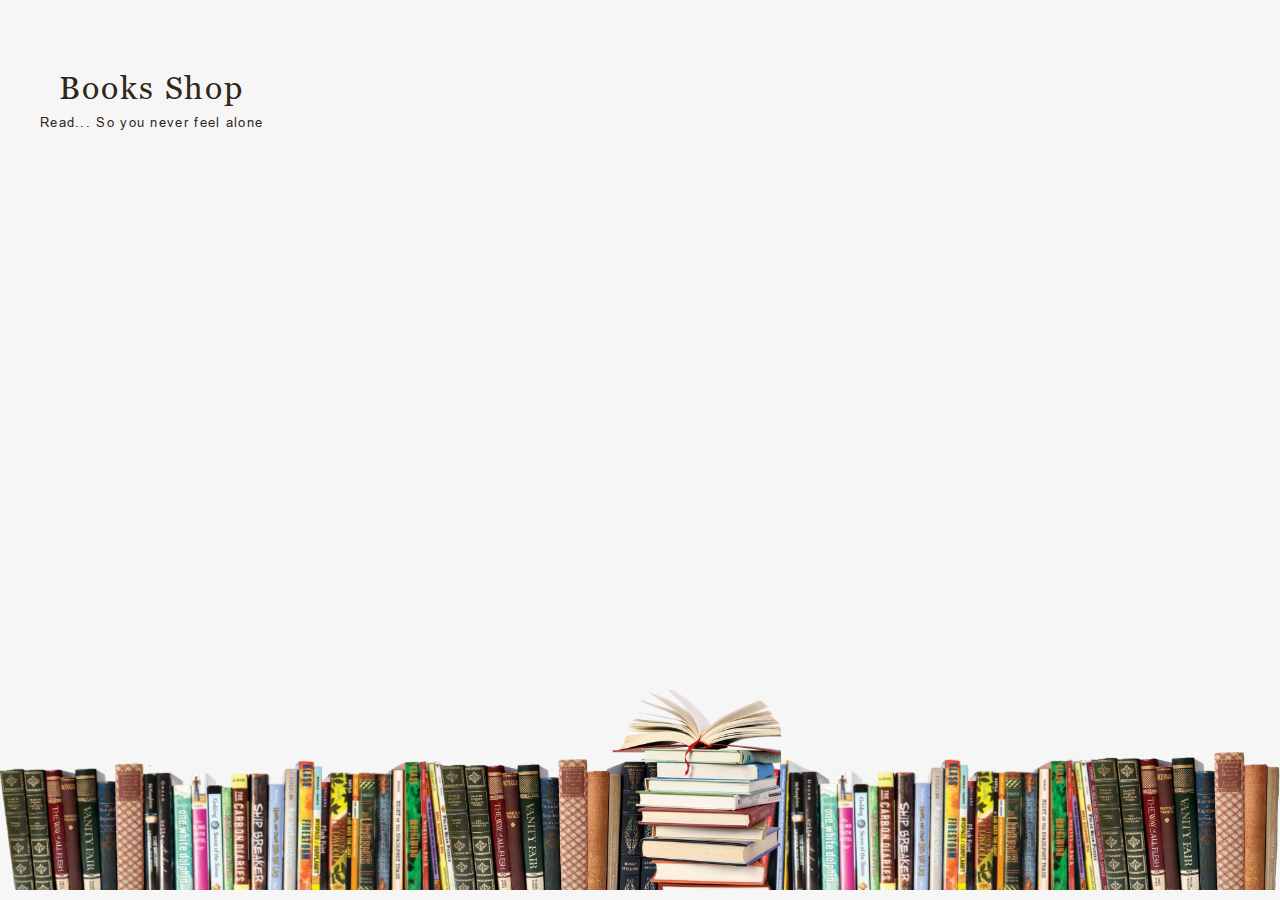
==== index.html @ b6be7117 "init start books-shop task" ====
<!DOCTYPE html>
<html lang="en">

<head>
    <meta charset="UTF-8" />
    <meta http-equiv="X-UA-Compatible" content="IE=edge" />
    <meta name="viewport" content="width=device-width, initial-scale=1.0" />
    <title>Books-Shop</title>
    <link rel="shortcut icon" type="image/x-icon" href="./assets/icons/books.ico" />
    <link rel="stylesheet" href="./styles/normalize.css" />
    <link rel="stylesheet" href="./styles/style.css" />
</head>

<body>
    <div class="content-wrapper">
        <header class="header">
            <div>
                <div class="header__logo"></div>
                <div class="header__title"></div>
                <h1 class="header__title">Books Shop</h1>
                <h4 class="header__subtitle">Read... So you never feel alone</h4>
            </div>
        </header>

        <main class="main">

        </main>
        <footer class="footer">

        </footer>
    </div>
    <script type="module" src="./scripts/index.js"></script>
</body>

</html>
---- styles/style.css ----
@font-face {
    font-family: 'Georgia';
    src: url("../assets/fonts/georgia-regular.ttf");
    font-weight: 400;
}

@font-face {
    font-family: 'Arial';
    src: url("../assets/fonts/arial-regular.ttf");
    font-weight: 400;
}

@font-face {
    font-family: 'Arial Cursive';
    src: url("../assets/fonts/arial-italic.ttf");
    font-weight: 400;
}

:root {
    --color-black: #000000;
    --color-white: #ffffff;
    --color-light: #F6F6F6;
    --color-dark: #302718;
    --color-brown: #683B2b;
}

html {
    scroll-behavior: smooth;
    background-color: var(--color-light);
}

*,
*::after,
*::before {
    margin: 0;
    padding: 0;
    box-sizing: border-box;
}

body.scrollblock {
    overflow: hidden;
}

a {
    text-decoration: none;
    color: unset;
}

h1,
h2,
h3,
h4,
h5 {
    font-family: 'Georgia';
    font-style: normal;
    font-weight: 400;
    color: var(--color-dark);
    margin: 0;
}

h1 {
    font-size: 32px;
    line-height: 35px;
    letter-spacing: 0.06em;
    text-align: center;
}

h2 {
    font-size: 44px;
    line-height: 57px;
    color: var(--color-white);
}

h3 {
    font-size: 35px;
    line-height: 45px;
    letter-spacing: 0.06em;
    margin-bottom: 24px;
}

h4 {
    font-size: 20px;
    line-height: 23px;
    letter-spacing: 0.06em;
}

h5 {
    font-size: 15px;
    line-height: 17px;
    letter-spacing: 0.06em;

}

p {
    font-family: 'Arial';
    font-style: normal;
    font-weight: 400;
    font-size: 15px;
    line-height: 24px;
    color: var(--color-dark-xl);
    margin: 0;
    margin-bottom: 25px;
}

.button {
    background-color: var(--color-primary);
    border-radius: 100px;
    padding: 15px 45px;
    color: var(--color-dark-3xl);
    font-family: 'Georgia';
    font-style: normal;
    font-weight: 400;
    font-size: 17px;
    line-height: 22px;
    letter-spacing: 0.06em;
    text-align: center;
}

.button:hover {
    background-color: var(--color-primary-light);
}

.circle-btn {
    flex: 0 0 52px;
    padding: 23px 19px;
    width: 52px;
    height: 52px;
    background-color: transparent;
    border: 2px solid var(--color-primary);
    border-radius: 100px;
    color: var(--color-dark-3xl);
}

.circle-btn:hover {
    background-color: var(--color-primary-light);
    border: 2px solid var(--color-primary-light);
    cursor: pointer;
}

.content-wrapper {
    max-width: 1280px;
    margin: 0 auto;
}

.footer,
.section {
    width: 100%;
    padding: 80px 40px 100px;
}

/* ---------- Header ---------- */

.header {
    position: sticky;
    padding: 60px 40px;
    background: transparent;
    display: flex;
    flex-direction: row;
    justify-content: space-between;
    align-items: center;
    max-width: 1280px;
    width: 100%;
    z-index: 1;
}

.header__logo {
    background-image: ;
}

.header__title {
    margin-bottom: 10px;
}

.header__subtitle {
    font-family: 'Arial';
    font-style: normal;
    font-weight: 400;
    font-size: 13px;
    line-height: 15px;
    letter-spacing: 0.1em;
    text-align: center;
}

/* ---------- Main ---------- */
.main {
    height: calc(100vh - 400px);
}

/* ---------- Catalog Section ---------- */


/* ---------- Footer ---------- */

.footer {
    background-image: url(../assets/images/books.png);
    background-size: cover;
    background-repeat: no-repeat;
    background-position: center;
    height: 200px;
}
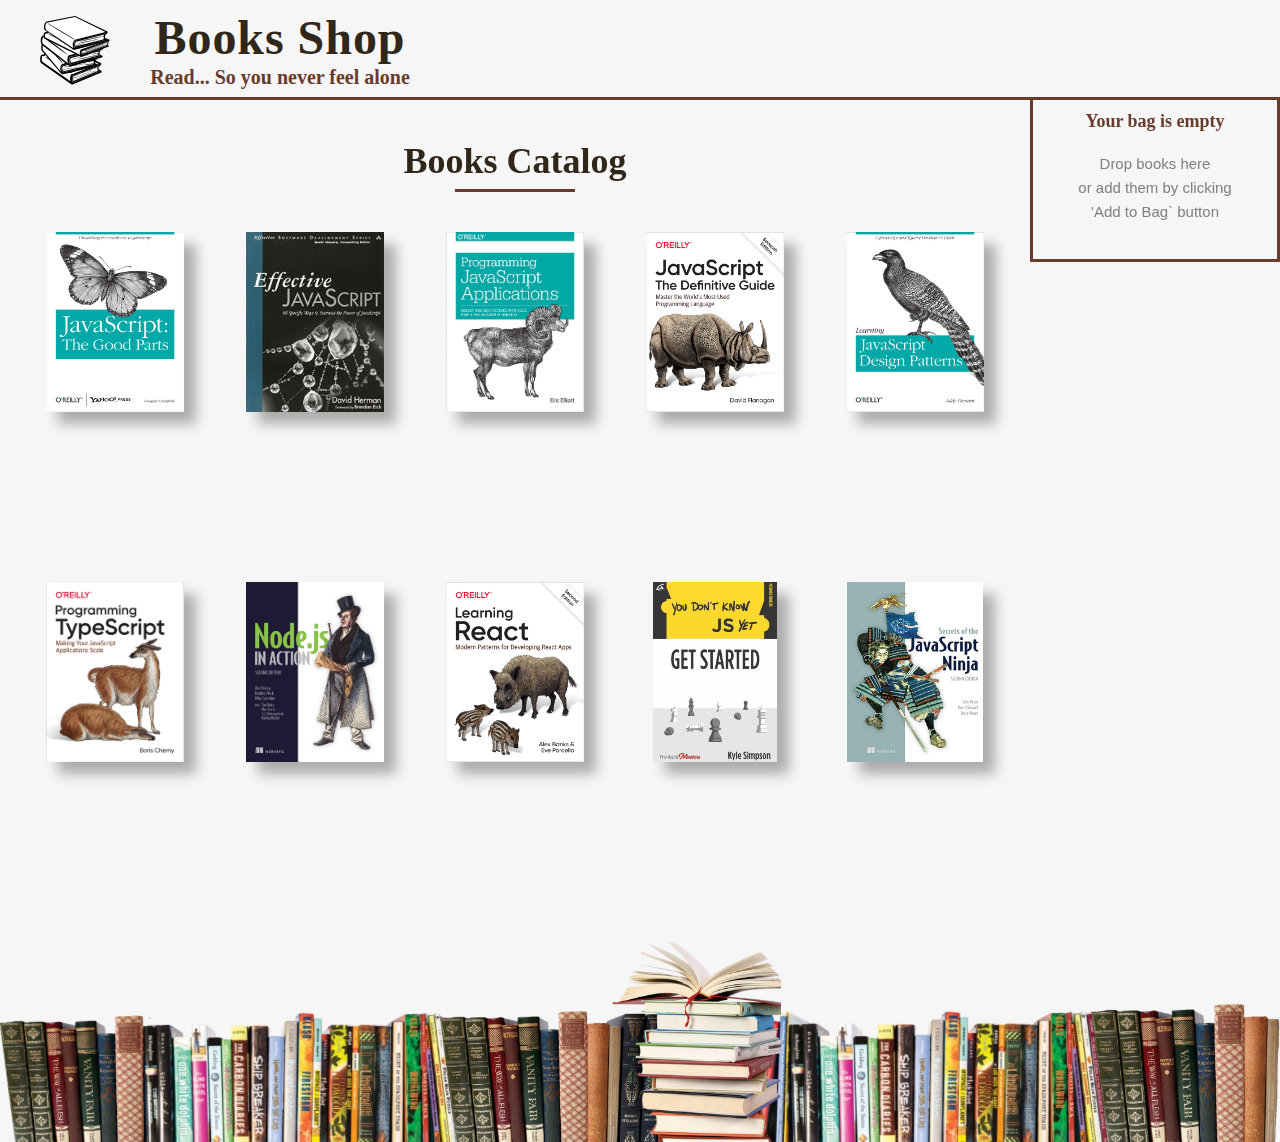
==== commit a736c28a: "feat: add books covers" ====
--- a/index.html
+++ b/index.html
@@ -14,19 +14,65 @@
 <body>
     <div class="content-wrapper">
         <header class="header">
-            <div>
-                <div class="header__logo"></div>
-                <div class="header__title"></div>
-                <h1 class="header__title">Books Shop</h1>
-                <h4 class="header__subtitle">Read... So you never feel alone</h4>
+            <div class="header__logo">
+                <div class="header__logo-img"></div>
+                <div class="header__title">
+                    <h1>Books&nbsp;Shop</h1>
+                    <h3>Read... So you never feel alone</h4>
+                </div>
             </div>
+            <div class="header__bag"></div>
         </header>
 
         <main class="main">
+            <aside class="shopping-bag">
+                <h3>Your bag is empty</h3>
+                <p>Drop books here<br>or add them by clicking<br>'Add to Bag` button</p>
+            </aside>
+            <section class="catalog">
+                <h2 class="catalog-header">Books Catalog</h2>
+                <div class="books-container">
 
+                    <div class="book-card">
+                        <img class="book-cover" src="./assets/images/DouglasCrockford_JavaScript_The_Good_Parts.jpg">
+                    </div>
+                    <div class="book-card">
+                        <img class="book-cover" src="./assets/images/DavidHerman_Effective_JavaScript.jpg">
+                    </div>
+                    <div class="book-card">
+                        <img class="book-cover"
+                            src="./assets/images/EricElliott_Programming_JavaScript_Applications.jpg">
+                    </div>
+                    <div class="book-card">
+                        <img class="book-cover" src="./assets/images/DavidFlanagan_JavaScript_The_Definitive_Guide.jpg">
+                    </div>
+                    <div class="book-card">
+                        <img class="book-cover"
+                            src="./assets/images/AddyOsmani_Learning_JavaScript_Design_Patterns.jpg">
+                    </div>
+
+                    <div class="book-card">
+                        <img class="book-cover" src="./assets/images/BorisCherny_Programming_TypeScript.jpg">
+                    </div>
+                    <div class="book-card">
+                        <img class="book-cover" src="./assets/images/NodeJS_in_Action.jpg">
+                    </div>
+                    <div class="book-card">
+                        <img class="book-cover" src="./assets/images/AlexBanks_EvePorcello_Learning_React.jpg">
+                    </div>
+                    <div class="book-card">
+                        <img class="book-cover" src="./assets/images/KyleSimpson_You_Dont_Know_JS_Yet_Get_Started.jpg">
+                    </div>
+                    <div class="book-card">
+                        <img class="book-cover"
+                            src="./assets/images/JohnResig_BearBibeault_Secrets_of_the_JavaScript_Ninja.jpg">
+                    </div>
+                </div>
+
+            </section>
         </main>
+
         <footer class="footer">
-
         </footer>
     </div>
     <script type="module" src="./scripts/index.js"></script>
--- a/styles/style.css
+++ b/styles/style.css
@@ -1,18 +1,18 @@
 @font-face {
-    font-family: 'Georgia';
-    src: url("../assets/fonts/georgia-regular.ttf");
-    font-weight: 400;
+    font-family: 'Literata Bold';
+    src: url("../assets/fonts/Literata/static/Literata/Literata-Bold.ttf");
+    font-weight: 600;
 }
 
 @font-face {
-    font-family: 'Arial';
-    src: url("../assets/fonts/arial-regular.ttf");
-    font-weight: 400;
+    font-family: 'Literata Bold Italic';
+    src: url("../assets/fonts/Literata/static/Literata/Literata-BoldItalic.ttf");
+    font-weight: 600;
 }
 
 @font-face {
-    font-family: 'Arial Cursive';
-    src: url("../assets/fonts/arial-italic.ttf");
+    font-family: 'Literata Cursive';
+    src: url("../assets/fonts/Literata/static/Literata/Literata-Italic.ttf");
     font-weight: 400;
 }
 
@@ -48,47 +48,18 @@
 
 h1,
 h2,
-h3,
-h4,
-h5 {
-    font-family: 'Georgia';
-    font-style: normal;
-    font-weight: 400;
+h3 {
+    text-align: center;
     color: var(--color-dark);
     margin: 0;
 }
 
-h1 {
-    font-size: 32px;
-    line-height: 35px;
-    letter-spacing: 0.06em;
-    text-align: center;
-}
-
 h2 {
-    font-size: 44px;
-    line-height: 57px;
-    color: var(--color-white);
-}
-
-h3 {
-    font-size: 35px;
-    line-height: 45px;
-    letter-spacing: 0.06em;
-    margin-bottom: 24px;
-}
-
-h4 {
-    font-size: 20px;
-    line-height: 23px;
-    letter-spacing: 0.06em;
-}
-
-h5 {
-    font-size: 15px;
-    line-height: 17px;
-    letter-spacing: 0.06em;
-
+    font-family: 'Literata Bold Italic';
+    font-weight: 600;
+    font-size: 36px;
+    line-height: 42px;
+    margin-bottom: 30px;
 }
 
 p {
@@ -97,7 +68,7 @@
     font-weight: 400;
     font-size: 15px;
     line-height: 24px;
-    color: var(--color-dark-xl);
+    color: var(--color-dark);
     margin: 0;
     margin-bottom: 25px;
 }
@@ -138,56 +109,164 @@
 }
 
 .content-wrapper {
-    max-width: 1280px;
+    max-width: 1440px;
+    min-height: 100vh;
     margin: 0 auto;
-}
-
-.footer,
-.section {
-    width: 100%;
-    padding: 80px 40px 100px;
-}
+    display: flex;
+    flex-direction: column;
+    justify-content: space-between;
+}
+
 
 /* ---------- Header ---------- */
 
 .header {
     position: sticky;
-    padding: 60px 40px;
-    background: transparent;
+    top: 0;
+    width: 100%;
+    padding: 10px 40px 7px;
+    background-color: var(--color-light);
+    border-bottom: solid 3px var(--color-brown);
+
     display: flex;
     flex-direction: row;
     justify-content: space-between;
     align-items: center;
-    max-width: 1280px;
+
+}
+
+.header__logo {
+    display: flex;
+    column-gap: 20px;
+    align-items: center;
+}
+
+.header__logo-img {
+    flex: 0 0 70px;
+    height: 80px;
+    background-image: url("../assets/icons/books.svg");
+    background-position: center;
+    background-size: contain;
+    background-repeat: no-repeat;
+}
+
+.header__title {
+    flex: 0 0 300px;
+}
+
+.header__title h1 {
+    font-family: "Literata Bold";
+    font-size: 48px;
+    line-height: 54px;
+    letter-spacing: 0.02em;
+    text-align: center;
+}
+
+.header__title h3 {
+    font-family: "Literata Cursive";
+    font-size: 20px;
+    line-height: 24px;
+    text-align: center;
+    color: var(--color-brown);
+}
+
+.header__bag {
+    flex: 0 0 54px;
+    height: 80px;
+    background-image: url("../assets/icons/shopping-bag.svg");
+    background-position: center;
+    background-size: contain;
+    background-repeat: no-repeat;
+    cursor: pointer;
+}
+
+
+/* ---------- Main ---------- */
+
+.main {
+    display: flex;
+    align-items: flex-start;
+}
+
+/* ---------- Shopping Bag ---------- */
+
+.shopping-bag {
+    flex: 0 0 250px;
+    order: 2;
+    position: sticky;
+    top: 100px;
+    right: 0;
+    padding: 10px;
+    border-left: solid 3px var(--color-brown);
+    border-right: solid 3px var(--color-brown);
+    border-bottom: solid 3px var(--color-brown);
+}
+
+.shopping-bag h3 {
+    font-family: "Literata Cursive";
+    font-size: 18px;
+    line-height: 22px;
+    text-align: center;
+    color: var(--color-brown);
+    margin-bottom: 20px;
+}
+
+.shopping-bag p {
+    text-align: center;
+    color: gray;
+}
+
+/* ---------- Catalog Section ---------- */
+
+.catalog {
+    order: 1;
     width: 100%;
-    z-index: 1;
-}
-
-.header__logo {
-    background-image: ;
-}
-
-.header__title {
-    margin-bottom: 10px;
-}
-
-.header__subtitle {
-    font-family: 'Arial';
-    font-style: normal;
-    font-weight: 400;
-    font-size: 13px;
-    line-height: 15px;
-    letter-spacing: 0.1em;
-    text-align: center;
-}
-
-/* ---------- Main ---------- */
-.main {
-    height: calc(100vh - 400px);
-}
-
-/* ---------- Catalog Section ---------- */
-
+    padding: 40px 20px;
+}
+
+h2 {
+    position: relative;
+}
+
+h2::before {
+    position: absolute;
+    display: block;
+    content: "";
+    width: 120px;
+    left: calc(50% - 60px);
+    bottom: -10px;
+    height: 3px;
+    background-color: var(--color-brown);
+}
+
+
+.books-container {
+    margin: 0 auto;
+    padding: 20px 0;
+
+    display: flex;
+    flex-direction: row;
+    flex-wrap: wrap;
+    gap: 50px;
+    justify-content: center;
+    align-content: center;
+    align-items: center;
+}
+
+.book-card {
+    display: flex;
+    flex-direction: column;
+    width: 150px;
+    height: 300px;
+}
+
+.book-cover {
+    box-shadow: 12px 12px 12px rgba(0, 0, 0, 0.3);
+    height: 180px;
+    width: auto;
+    margin: 0 auto;
+    cursor: pointer;
+}
 
 /* ---------- Footer ---------- */
 
@@ -197,4 +276,4 @@
     background-repeat: no-repeat;
     background-position: center;
     height: 200px;
-}
+}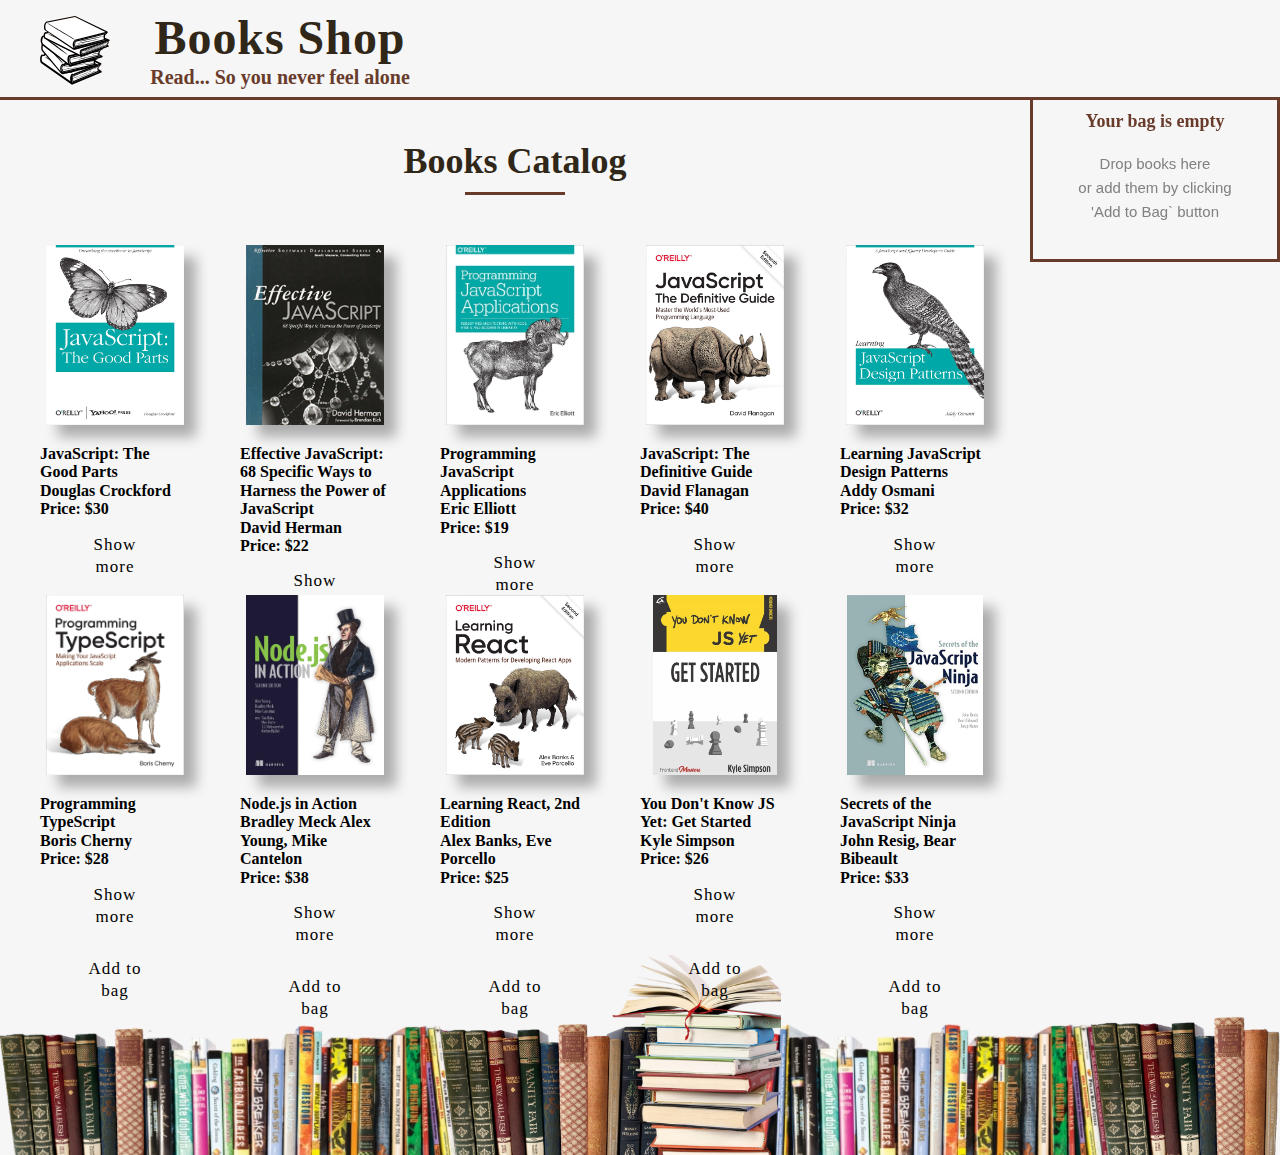
==== commit 49395c11: "feat: render main page content with js" ====
--- a/index.html
+++ b/index.html
@@ -9,73 +9,10 @@
     <link rel="shortcut icon" type="image/x-icon" href="./assets/icons/books.ico" />
     <link rel="stylesheet" href="./styles/normalize.css" />
     <link rel="stylesheet" href="./styles/style.css" />
+    <script type="module" src="./scripts/index.js"></script>
 </head>
 
 <body>
-    <div class="content-wrapper">
-        <header class="header">
-            <div class="header__logo">
-                <div class="header__logo-img"></div>
-                <div class="header__title">
-                    <h1>Books&nbsp;Shop</h1>
-                    <h3>Read... So you never feel alone</h4>
-                </div>
-            </div>
-            <div class="header__bag"></div>
-        </header>
-
-        <main class="main">
-            <aside class="shopping-bag">
-                <h3>Your bag is empty</h3>
-                <p>Drop books here<br>or add them by clicking<br>'Add to Bag` button</p>
-            </aside>
-            <section class="catalog">
-                <h2 class="catalog-header">Books Catalog</h2>
-                <div class="books-container">
-
-                    <div class="book-card">
-                        <img class="book-cover" src="./assets/images/DouglasCrockford_JavaScript_The_Good_Parts.jpg">
-                    </div>
-                    <div class="book-card">
-                        <img class="book-cover" src="./assets/images/DavidHerman_Effective_JavaScript.jpg">
-                    </div>
-                    <div class="book-card">
-                        <img class="book-cover"
-                            src="./assets/images/EricElliott_Programming_JavaScript_Applications.jpg">
-                    </div>
-                    <div class="book-card">
-                        <img class="book-cover" src="./assets/images/DavidFlanagan_JavaScript_The_Definitive_Guide.jpg">
-                    </div>
-                    <div class="book-card">
-                        <img class="book-cover"
-                            src="./assets/images/AddyOsmani_Learning_JavaScript_Design_Patterns.jpg">
-                    </div>
-
-                    <div class="book-card">
-                        <img class="book-cover" src="./assets/images/BorisCherny_Programming_TypeScript.jpg">
-                    </div>
-                    <div class="book-card">
-                        <img class="book-cover" src="./assets/images/NodeJS_in_Action.jpg">
-                    </div>
-                    <div class="book-card">
-                        <img class="book-cover" src="./assets/images/AlexBanks_EvePorcello_Learning_React.jpg">
-                    </div>
-                    <div class="book-card">
-                        <img class="book-cover" src="./assets/images/KyleSimpson_You_Dont_Know_JS_Yet_Get_Started.jpg">
-                    </div>
-                    <div class="book-card">
-                        <img class="book-cover"
-                            src="./assets/images/JohnResig_BearBibeault_Secrets_of_the_JavaScript_Ninja.jpg">
-                    </div>
-                </div>
-
-            </section>
-        </main>
-
-        <footer class="footer">
-        </footer>
-    </div>
-    <script type="module" src="./scripts/index.js"></script>
 </body>
 
 </html>--- a/styles/style.css
+++ b/styles/style.css
@@ -59,7 +59,7 @@
     font-weight: 600;
     font-size: 36px;
     line-height: 42px;
-    margin-bottom: 30px;
+    margin-bottom: 10px;
 }
 
 p {
@@ -112,9 +112,6 @@
     max-width: 1440px;
     min-height: 100vh;
     margin: 0 auto;
-    display: flex;
-    flex-direction: column;
-    justify-content: space-between;
 }
 
 
@@ -132,7 +129,6 @@
     flex-direction: row;
     justify-content: space-between;
     align-items: center;
-
 }
 
 .header__logo {
@@ -179,7 +175,6 @@
     background-repeat: no-repeat;
     cursor: pointer;
 }
-
 
 /* ---------- Main ---------- */
 
@@ -224,21 +219,13 @@
     padding: 40px 20px;
 }
 
-h2 {
-    position: relative;
-}
-
-h2::before {
-    position: absolute;
-    display: block;
-    content: "";
-    width: 120px;
-    left: calc(50% - 60px);
-    bottom: -10px;
+.title-line {
+    width: 100px;
+    margin: 0 auto;
     height: 3px;
     background-color: var(--color-brown);
-}
-
+    margin-bottom: 30px;
+}
 
 .books-container {
     margin: 0 auto;
@@ -264,7 +251,7 @@
     box-shadow: 12px 12px 12px rgba(0, 0, 0, 0.3);
     height: 180px;
     width: auto;
-    margin: 0 auto;
+    margin: 0 auto 20px;
     cursor: pointer;
 }
 
